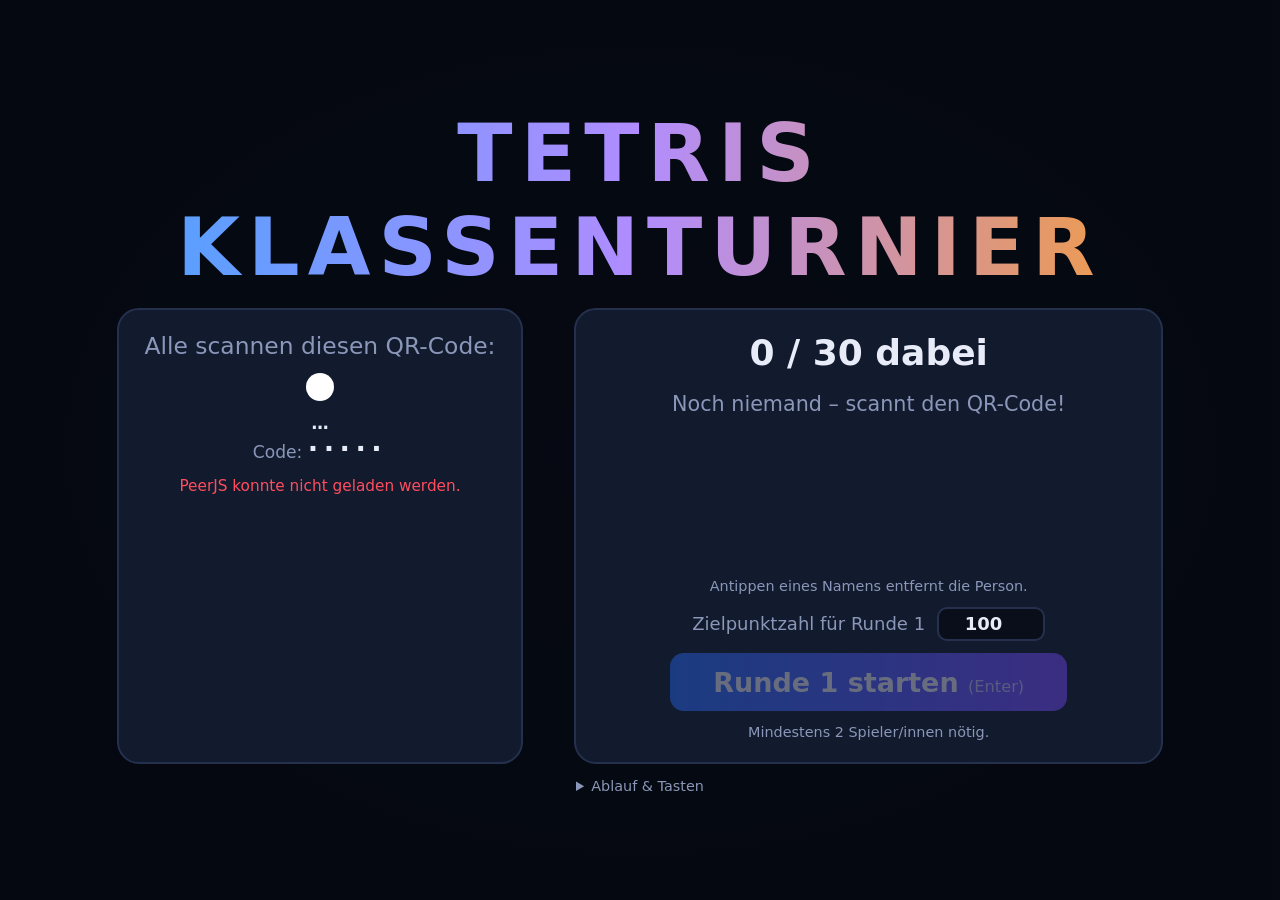
==== index.html @ 4dc6ae51 "Klassenturnier: Qualifikation fuer bis zu 30 Handys + Finale-Duell Runde 1: alle SuS scannen einen Q" ====
<!doctype html>
<html lang="de">
<head>
  <meta charset="utf-8">
  <meta name="viewport" content="width=device-width, initial-scale=1">
  <title>Tetris-Klassenturnier – Beamer</title>
  <link rel="icon" href="data:image/svg+xml,%3Csvg xmlns=%27http://www.w3.org/2000/svg%27 viewBox=%270 0 3 2%27%3E%3Cpath fill=%27%23a855f7%27 d=%27M0 1h3v1H0zM1 0h1v1H1z%27/%3E%3C/svg%3E">
  <link rel="stylesheet" href="css/host.css">
</head>
<body>
  <!-- Runde 2: Duell -->
  <main id="game" hidden>
    <section class="player" id="p0">
      <header class="pname"><span class="dot"></span><span class="name">Spieler 1</span></header>
      <canvas class="board"></canvas>
    </section>

    <aside id="center">
      <h1>FINALE</h1>
      <div id="rounds"><span id="r0">0</span><small>:</small><span id="r1">0</span></div>
      <div class="roundlabel">Runden</div>
      <div class="teacher">
        <button id="btnPause" title="Taste P">Pause</button>
        <button id="btnLobby" title="Taste Esc">Neues Spiel</button>
        <button class="btnFull" title="Taste F11">Vollbild</button>
      </div>
    </aside>

    <section class="player" id="p1">
      <header class="pname"><span class="dot"></span><span class="name">Spieler 2</span></header>
      <canvas class="board"></canvas>
    </section>
  </main>

  <!-- Runde 1: Rangliste -->
  <main id="quali" hidden>
    <header class="qhead">
      <div>
        <div class="qround">RUNDE 1</div>
        <h1 class="qtitle">Wer schafft zuerst <b class="target">100</b> Punkte?</h1>
      </div>
      <div class="qjoin">
        <div class="qcount"><b id="qPlayers">0</b> Spieler/innen</div>
        <div id="qQr" class="minqr"></div>
        <div class="code">Code <b class="roomcode">·····</b></div>
      </div>
    </header>
    <ol id="board"></ol>
    <footer class="teacher">
      <button id="btnPauseQ" title="Taste P">Pause</button>
      <button id="btnLobbyQ" title="Taste Esc">Zur Lobby</button>
      <button class="btnFull" title="Taste F11">Vollbild</button>
    </footer>
  </main>

  <!-- Lobby -->
  <div id="lobby" class="overlay">
    <h1 class="title">TETRIS <span>KLASSENTURNIER</span></h1>
    <div class="lobbygrid">
      <div class="joinbox">
        <p class="sub">Alle scannen diesen QR-Code:</p>
        <div class="qr" id="qrMain"></div>
        <p class="manual"><b id="joinUrl">…</b><br>Code: <b class="roomcode big">·····</b></p>
        <div id="netStatus" class="net">Verbinde mit dem Server …</div>
      </div>
      <div class="listbox">
        <h2><span id="count">0</span> / 30 dabei</h2>
        <ul id="chips"><li class="empty">Noch niemand – scannt den QR-Code!</li></ul>
        <p class="hint">Antippen eines Namens entfernt die Person.</p>
        <label class="target-set">Zielpunktzahl für Runde 1
          <input id="target" type="number" min="100" max="100000" step="100" value="100">
        </label>
        <button id="btnStart" class="big" disabled>Runde 1 starten <small>(Enter)</small></button>
        <p class="hint" id="startHint">Mindestens 2 Spieler/innen nötig.</p>
      </div>
    </div>
    <details class="help">
      <summary>Ablauf &amp; Tasten</summary>
      <p><b>Runde 1:</b> Alle spielen auf dem eigenen Handy. Die ersten zwei, die die Zielpunktzahl erreichen, kommen ins Finale. Wer vollläuft, beginnt mit 0 Punkten neu.</p>
      <p><b>Runde 2 (Finale):</b> Die zwei spielen am Beamer gegeneinander. Gelöschte Reihen schicken Müllzeilen zum Gegner.</p>
      <p><b>Lehrkraft:</b> Enter = Start / weiter · P = Pause · Esc = Lobby / neues Spiel · F11 = Vollbild</p>
      <p><b>Tastatur-Test im Finale:</b> Spieler 1: A / D bewegen, W drehen · Spieler 2: ← / → bewegen, ↑ drehen</p>
    </details>
    <p id="fileWarn" class="warn" hidden>Diese Seite wurde als lokale Datei geöffnet – Handys können den QR-Code so nicht nutzen. Bitte über die veröffentlichte Webadresse (z. B. GitHub Pages) öffnen.</p>
  </div>

  <!-- Runde 1 vorbei: Finalisten -->
  <div id="finalists" class="overlay" hidden>
    <div class="qround">RUNDE 1 GESCHAFFT!</div>
    <h1 class="title">FINALE</h1>
    <div class="versus">
      <div class="fname" id="f0">…</div>
      <div class="vs">vs.</div>
      <div class="fname" id="f1">…</div>
    </div>
    <button id="btnFinal" class="big">Finale starten <small>(Enter)</small></button>
    <button id="btnBackQ">Zur Lobby</button>
  </div>

  <!-- Countdown / Pause / Ergebnis -->
  <div id="banner" class="overlay banner" hidden>
    <div class="bigtext" id="bannerText"></div>
    <div class="smalltext" id="bannerSub"></div>
    <div class="btnrow" id="resultButtons" hidden>
      <button id="btnNext" class="big">Revanche <small>(Enter)</small></button>
      <button id="btnNew" class="big alt">Neues Spiel <small>(Esc)</small></button>
    </div>
  </div>

  <script src="vendor/peerjs.min.js"></script>
  <script src="vendor/qrcode.min.js"></script>
  <script src="js/tetris.js"></script>
  <script src="js/render.js"></script>
  <script src="js/host.js"></script>
</body>
</html>
---- css/host.css ----
:root {
  --bg: #0a0e1a;
  --panel: #121a2e;
  --line: #24304d;
  --text: #e8ecf8;
  --muted: #8a97b8;
  --p0: #3da5ff;
  --p1: #ff9f1c;
  --ok: #2ecc71;
  --bad: #ff4d5e;
}
* { box-sizing: border-box; }
html, body { margin: 0; height: 100%; }
body {
  background: radial-gradient(ellipse at center, #141c33 0%, var(--bg) 70%);
  color: var(--text);
  font-family: "Segoe UI", system-ui, -apple-system, Roboto, Arial, sans-serif;
  overflow: hidden;
  user-select: none;
}

/* ---------- Spielansicht ---------- */
#game {
  height: 100vh;
  width: 100vw;
  display: flex;
  align-items: center;
  justify-content: center;
  gap: 2vw;
  padding: 1.5vh 1vw;
}
.player { display: flex; flex-direction: column; align-items: center; }
.pname {
  font-size: clamp(18px, 3.4vh, 44px);
  font-weight: 800;
  margin-bottom: 1vh;
  display: flex; align-items: center; gap: .5em;
  max-width: 100%;
}
.pname .name { white-space: nowrap; overflow: hidden; text-overflow: ellipsis; max-width: 30vw; }
#p0 .pname { color: var(--p0); }
#p1 .pname { color: var(--p1); }
.dot { width: .55em; height: .55em; border-radius: 50%; background: var(--muted); flex: none; }
.dot.on { background: var(--ok); box-shadow: 0 0 10px var(--ok); }
.dot.off { background: var(--bad); }
.dot.kbd { background: #b18cff; }
canvas.board { display: block; }

#center {
  width: 15vw;
  min-width: 150px;
  display: flex; flex-direction: column; align-items: center; text-align: center;
  gap: 1.2vh;
}
#center h1 {
  margin: 0; line-height: 1; letter-spacing: .08em;
  font-size: clamp(22px, 4.5vh, 60px);
  background: linear-gradient(90deg, var(--p0), #b18cff, var(--p1));
  -webkit-background-clip: text; background-clip: text; color: transparent;
}
#center h1 span { font-size: .7em; letter-spacing: .3em; }
#rounds { font-size: clamp(36px, 10vh, 130px); font-weight: 900; line-height: 1; display: flex; gap: .25em; align-items: center; }
#r0 { color: var(--p0); } #r1 { color: var(--p1); }
#rounds small { color: var(--muted); font-size: .6em; }
.roundlabel { color: var(--muted); font-size: clamp(12px, 1.8vh, 22px); text-transform: uppercase; letter-spacing: .2em; margin-top: -1vh; }
#miniJoin { margin-top: 2vh; opacity: .9; }
#miniQr { background: #fff; padding: 6px; border-radius: 8px; display: inline-block; }
#miniQr img, #miniQr canvas { display: block; width: 11vh !important; height: 11vh !important; }
.code { color: var(--muted); font-size: clamp(12px, 1.8vh, 22px); margin-top: .5vh; }
.code b { color: var(--text); letter-spacing: .15em; }
.teacher { display: flex; flex-wrap: wrap; gap: 6px; justify-content: center; margin-top: 2vh; opacity: .35; transition: opacity .2s; }
.teacher:hover { opacity: 1; }
button {
  font: inherit; color: var(--text); background: var(--panel);
  border: 1px solid var(--line); border-radius: 8px; padding: 6px 12px; cursor: pointer;
}
button:hover { border-color: var(--muted); }
button.big {
  font-size: clamp(18px, 3vh, 34px); font-weight: 800; padding: .5em 1.6em; border-radius: 14px;
  background: linear-gradient(90deg, #2b6fff, #7b4dff); border: none;
}
button.big small { font-weight: 400; opacity: .7; font-size: .6em; }
button:disabled { opacity: .4; cursor: default; }

/* ---------- Overlays ---------- */
.overlay {
  position: fixed; inset: 0;
  display: flex; flex-direction: column; align-items: center; justify-content: center;
  background: rgba(6, 9, 18, .94);
  padding: 2vh 2vw; gap: 1.6vh; text-align: center;
}
.overlay[hidden] { display: none; }
.title { margin: 0; font-size: clamp(36px, 9vh, 120px); letter-spacing: .1em; font-weight: 900;
  background: linear-gradient(90deg, var(--p0), #b18cff, var(--p1));
  -webkit-background-clip: text; background-clip: text; color: transparent; }
.sub { margin: 0; font-size: clamp(16px, 2.6vh, 32px); color: var(--muted); }
.manual { margin: 0; color: var(--muted); font-size: clamp(13px, 1.9vh, 22px); }
.manual b { color: var(--text); }
.net { font-size: clamp(12px, 1.7vh, 20px); color: var(--muted); }
.net.ok { color: var(--ok); } .net.err { color: var(--bad); }
.hint { margin: 0; color: var(--muted); font-size: clamp(12px, 1.6vh, 18px); }
.help { color: var(--muted); font-size: clamp(12px, 1.6vh, 18px); max-width: 70vw; text-align: left; }
.help summary { cursor: pointer; text-align: center; }
.warn { color: #ffd166; max-width: 60vw; margin: 0; }

.banner { background: rgba(6, 9, 18, .55); pointer-events: none; }
.banner button { pointer-events: auto; }
.bigtext { font-size: clamp(48px, 16vh, 220px); font-weight: 900; text-shadow: 0 6px 30px rgba(0,0,0,.8); line-height: 1.05; }
.smalltext { font-size: clamp(18px, 4vh, 54px); font-weight: 700; color: var(--text); text-shadow: 0 3px 16px rgba(0,0,0,.9); }
.banner.result { background: rgba(6, 9, 18, .8); }

main[hidden] { display: none !important; }
#center h1 { font-size: clamp(26px, 6vh, 80px); }

/* ---------- Lobby ---------- */
.lobbygrid { display: flex; gap: 4vw; align-items: stretch; justify-content: center; max-width: 94vw; }
.joinbox, .listbox {
  background: var(--panel); border: 2px solid var(--line); border-radius: 22px;
  padding: 2.4vh 2vw; display: flex; flex-direction: column; align-items: center; gap: 1.4vh;
}
.listbox { width: min(46vw, 760px); }
.qr { background: #fff; padding: 14px; border-radius: 14px; }
.qr img, .qr canvas { display: block; width: 40vh !important; height: 40vh !important; }
.roomcode.big { font-size: 1.6em; letter-spacing: .2em; }
.listbox h2 { margin: 0; font-size: clamp(22px, 4vh, 48px); }
#chips {
  list-style: none; margin: 0; padding: 0; display: flex; flex-wrap: wrap; gap: 8px; justify-content: center;
  align-content: flex-start; flex: 1; min-height: 20vh; max-height: 40vh; overflow: auto;
}
#chips li {
  background: #1d2b52; border: 1px solid #2f4275; border-radius: 999px; padding: .3em .9em;
  font-size: clamp(14px, 2.3vh, 28px); font-weight: 700; cursor: pointer; animation: pop .25s;
}
#chips li:hover { background: #5a1520; border-color: var(--bad); text-decoration: line-through; }
#chips li.off { opacity: .45; }
#chips li.empty { background: none; border: none; color: var(--muted); font-weight: 400; cursor: default; text-decoration: none; }
@keyframes pop { from { transform: scale(.6); opacity: 0; } to { transform: none; opacity: 1; } }
.target-set { display: flex; align-items: center; gap: 12px; color: var(--muted); font-size: clamp(14px, 2vh, 22px); }
.target-set input {
  font: inherit; font-weight: 800; width: 6em; padding: .25em .5em; border-radius: 10px;
  border: 2px solid var(--line); background: var(--bg); color: var(--text); text-align: center;
}

/* ---------- Runde 1 ---------- */
#quali { height: 100vh; display: flex; flex-direction: column; padding: 2.5vh 3vw; gap: 2vh; }
.qhead { display: flex; justify-content: space-between; align-items: center; gap: 2vw; }
.qround { color: var(--muted); font-weight: 800; letter-spacing: .3em; font-size: clamp(14px, 2.4vh, 30px); }
.qtitle { margin: .2em 0 0; font-size: clamp(26px, 5.5vh, 72px); }
.qtitle b { color: #facc15; }
.qjoin { display: flex; align-items: center; gap: 1.2vw; color: var(--muted); font-size: clamp(13px, 2vh, 24px); }
.qcount b { color: var(--text); font-size: 1.4em; }
.minqr { background: #fff; padding: 5px; border-radius: 8px; }
.minqr img, .minqr canvas { display: block; width: 10vh !important; height: 10vh !important; }
#board {
  list-style: none; margin: 0; padding: 0; flex: 1; min-height: 0;
  display: grid; grid-auto-flow: column; grid-template-rows: repeat(var(--rows, 10), 1fr); gap: 1vh 2vw;
  grid-template-columns: repeat(var(--cols, 1), 1fr);
}
#board li {
  position: relative; display: flex; align-items: center; gap: .6em; min-height: 0;
  background: var(--panel); border: 2px solid var(--line); border-radius: 12px; overflow: hidden;
  padding: 0 .8em; font-size: var(--fs, 3vh); font-weight: 800;
}
#board .bar { position: absolute; inset: 0 auto 0 0; background: linear-gradient(90deg, rgba(61,165,255,.25), rgba(177,140,255,.4)); transition: width .4s; }
#board .rank, #board .nm, #board .pts { position: relative; }
#board .rank { color: var(--muted); width: 2.2em; text-align: right; flex: none; }
#board .nm { flex: 1; white-space: nowrap; overflow: hidden; text-overflow: ellipsis; }
#board .pts { font-variant-numeric: tabular-nums; }
#board li.q { border-color: #facc15; }
#board li.q .bar { background: linear-gradient(90deg, rgba(250,204,21,.35), rgba(250,204,21,.55)); }
#board li.off .nm { opacity: .45; }
#board li.bump { animation: bump .5s; }
@keyframes bump { 0% { transform: scale(1.04); border-color: #fff; } 100% { transform: none; } }
#quali .teacher { margin: 0; justify-content: flex-end; }

/* ---------- Finalisten ---------- */
.versus { display: flex; align-items: center; gap: 4vw; margin: 3vh 0; }
.fname { font-size: clamp(40px, 11vh, 150px); font-weight: 900; animation: pop .6s; }
#f0 { color: var(--p0); } #f1 { color: var(--p1); }
.vs { font-size: clamp(24px, 6vh, 80px); color: var(--muted); font-weight: 800; }
.btnrow { display: flex; gap: 2vw; }
button.big.alt { background: var(--panel); border: 2px solid var(--line); }
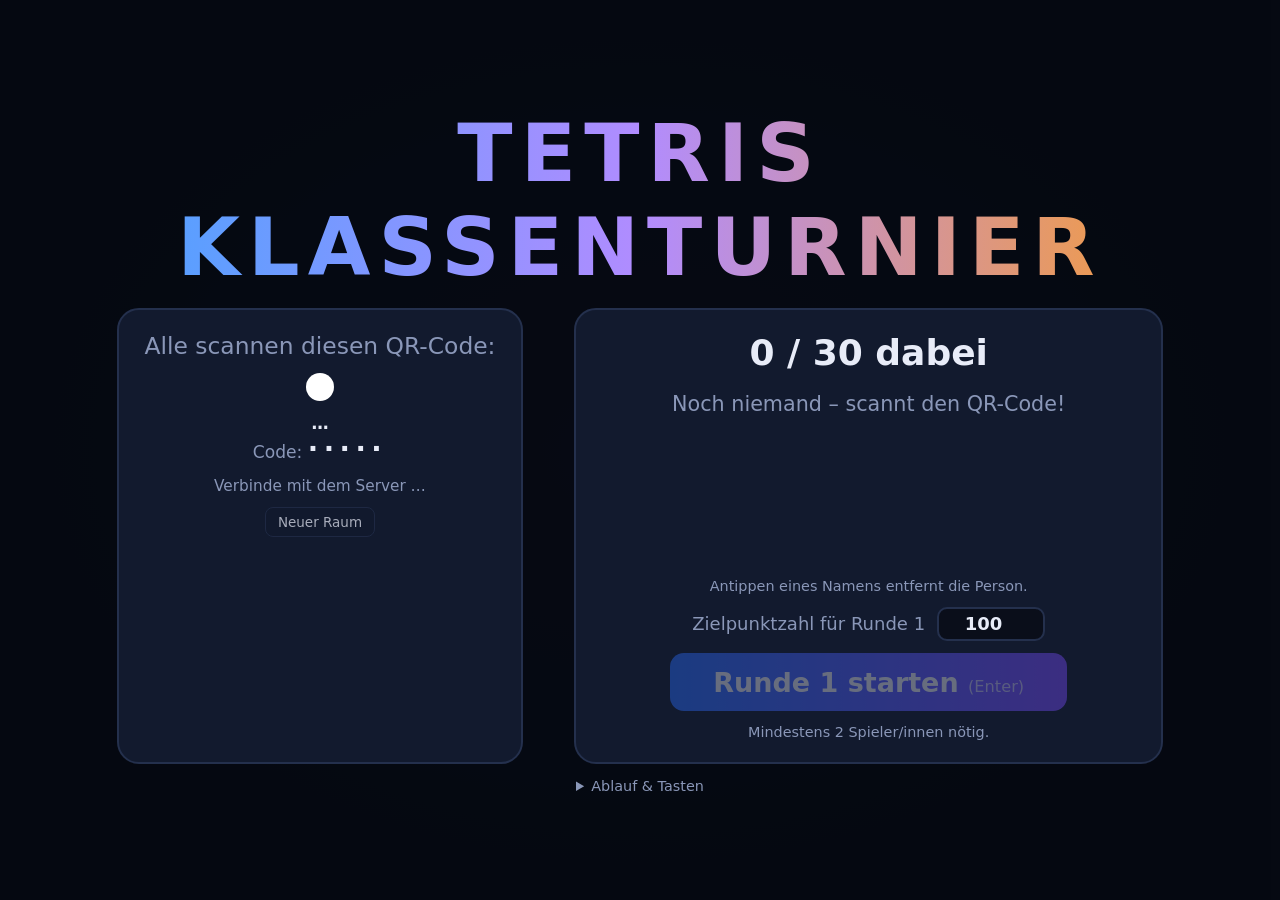
==== commit 93b68632: "Verbindung ueber MQTT-Nachrichtenserver statt WebRTC Im Schulnetz kamen nur wenige Handys in den Rau" ====
--- a/index.html
+++ b/index.html
@@ -62,6 +62,7 @@
         <div class="qr" id="qrMain"></div>
         <p class="manual"><b id="joinUrl">…</b><br>Code: <b class="roomcode big">·····</b></p>
         <div id="netStatus" class="net">Verbinde mit dem Server …</div>
+        <button id="btnNewRoom" class="small" title="Neuen Raumcode erzeugen">Neuer Raum</button>
       </div>
       <div class="listbox">
         <h2><span id="count">0</span> / 30 dabei</h2>
@@ -79,7 +80,8 @@
       <p><b>Runde 1:</b> Alle spielen auf dem eigenen Handy. Die ersten zwei, die die Zielpunktzahl erreichen, kommen ins Finale. Wer vollläuft, beginnt mit 0 Punkten neu.</p>
       <p><b>Runde 2 (Finale):</b> Die zwei spielen am Beamer gegeneinander. Gelöschte Reihen schicken Müllzeilen zum Gegner.</p>
       <p><b>Lehrkraft:</b> Enter = Start / weiter · P = Pause · Esc = Lobby / neues Spiel · F11 = Vollbild</p>
-      <p><b>Tastatur-Test im Finale:</b> Spieler 1: A / D bewegen, W drehen · Spieler 2: ← / → bewegen, ↑ drehen</p>
+      <p><b>Handy:</b> ◀ ▶ bewegen · ↻ drehen · Tippen in die Bildschirmmitte = Stein sofort fallen lassen</p>
+      <p><b>Tastatur-Test im Finale:</b> Spieler 1: A / D bewegen, W drehen, S fallen lassen · Spieler 2: ← / → bewegen, ↑ drehen, ↓ fallen lassen</p>
     </details>
     <p id="fileWarn" class="warn" hidden>Diese Seite wurde als lokale Datei geöffnet – Handys können den QR-Code so nicht nutzen. Bitte über die veröffentlichte Webadresse (z. B. GitHub Pages) öffnen.</p>
   </div>
@@ -107,10 +109,11 @@
     </div>
   </div>
 
-  <script src="vendor/peerjs.min.js"></script>
+  <script src="vendor/mqtt.min.js"></script>
   <script src="vendor/qrcode.min.js"></script>
   <script src="js/tetris.js"></script>
   <script src="js/render.js"></script>
+  <script src="js/net.js"></script>
   <script src="js/host.js"></script>
 </body>
 </html>
--- a/css/host.css
+++ b/css/host.css
@@ -180,3 +180,4 @@
 .vs { font-size: clamp(24px, 6vh, 80px); color: var(--muted); font-weight: 800; }
 .btnrow { display: flex; gap: 2vw; }
 button.big.alt { background: var(--panel); border: 2px solid var(--line); }
+#btnNewRoom { font-size: clamp(11px, 1.5vh, 16px); opacity: .7; }
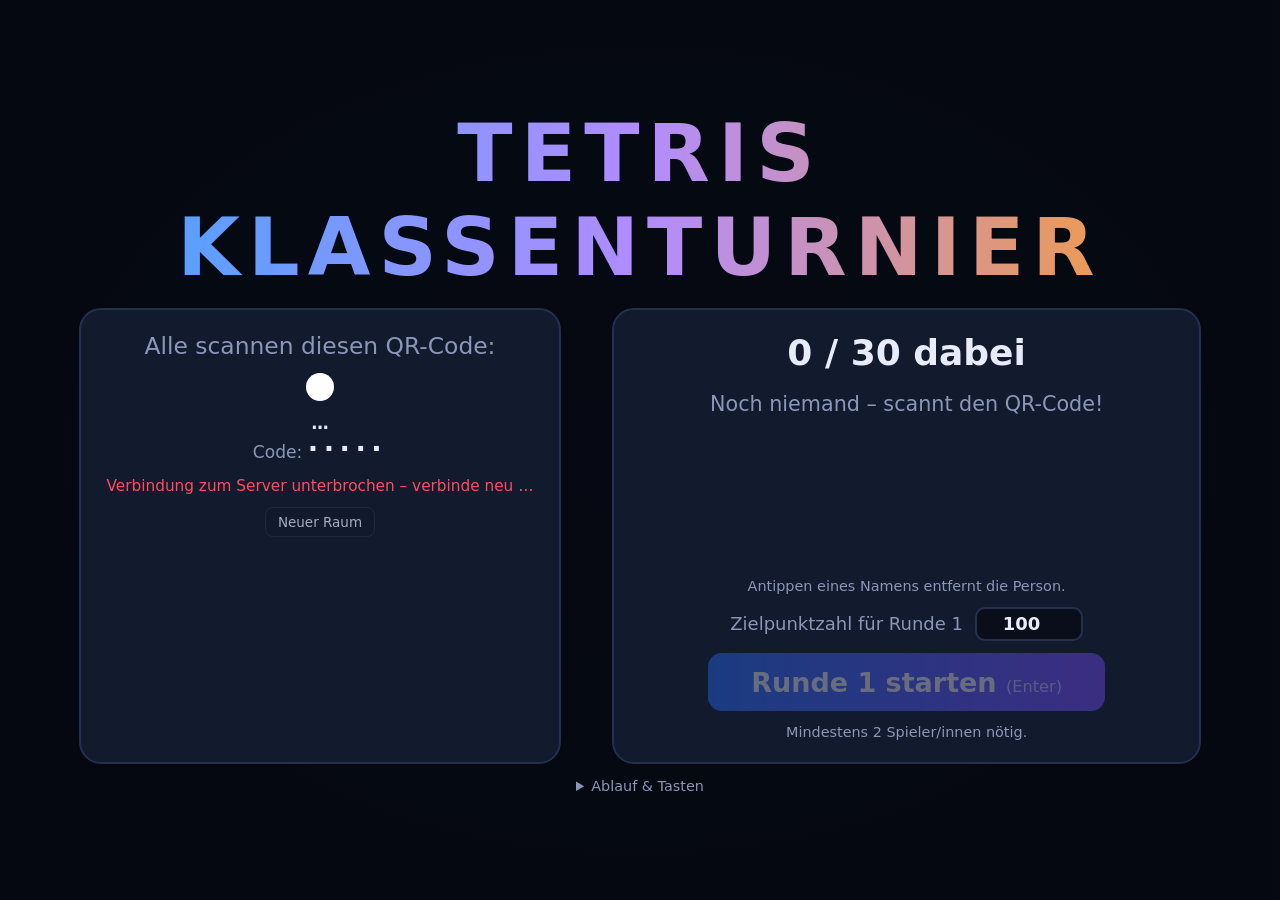
==== commit 0f327483: "Eigener Verbindungsdienst auf Cloudflare statt oeffentlichem MQTT-Server Beim letzten Einsatz kamen " ====
--- a/index.html
+++ b/index.html
@@ -109,7 +109,6 @@
     </div>
   </div>
 
-  <script src="vendor/mqtt.min.js"></script>
   <script src="vendor/qrcode.min.js"></script>
   <script src="js/tetris.js"></script>
   <script src="js/render.js"></script>
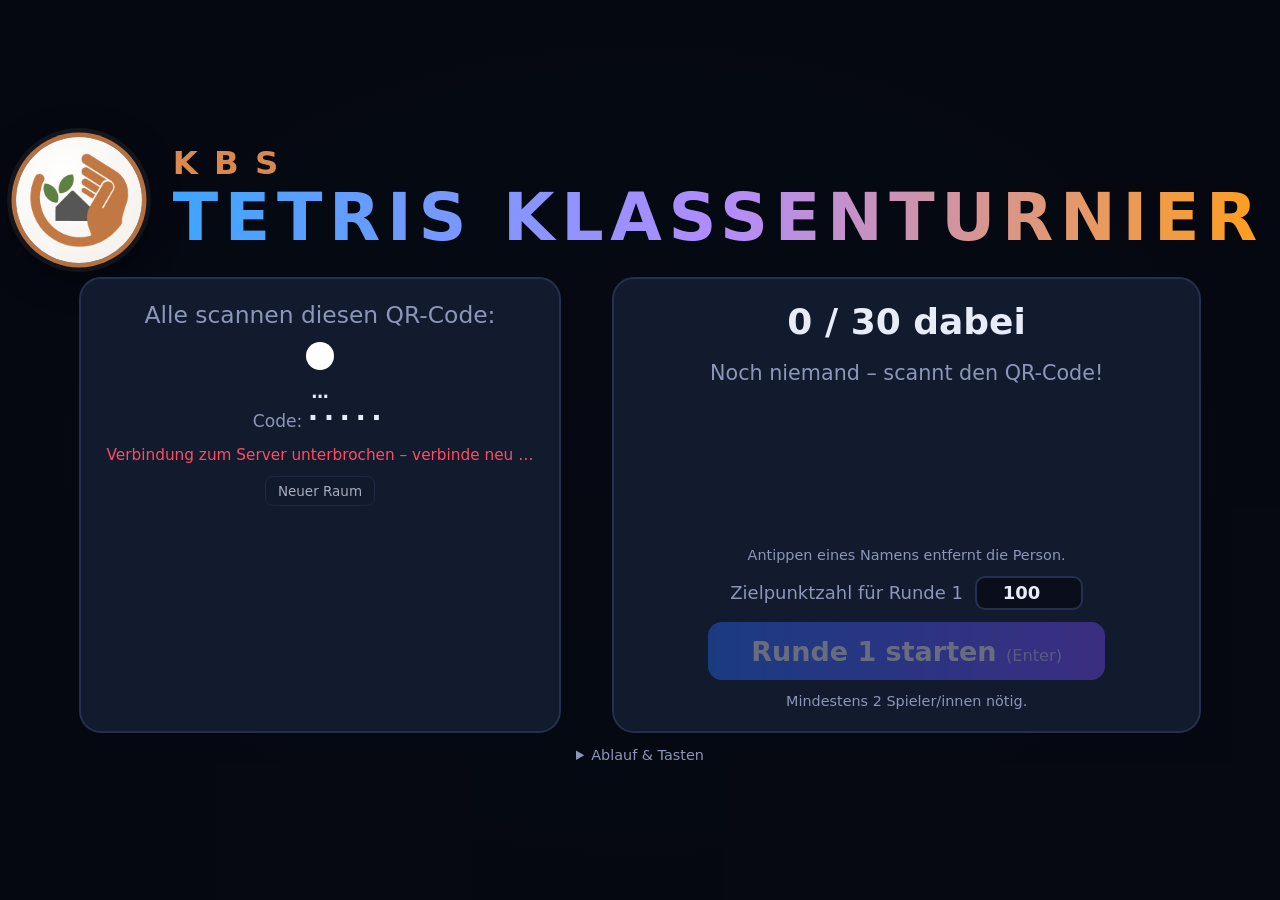
==== commit 7e3980b2: "Schullogo und neuer Name: KBS TETRIS KLASSENTURNIER Logo als runde, helle Plakette (damit das graue " ====
--- a/index.html
+++ b/index.html
@@ -3,8 +3,8 @@
 <head>
   <meta charset="utf-8">
   <meta name="viewport" content="width=device-width, initial-scale=1">
-  <title>Tetris-Klassenturnier – Beamer</title>
-  <link rel="icon" href="data:image/svg+xml,%3Csvg xmlns=%27http://www.w3.org/2000/svg%27 viewBox=%270 0 3 2%27%3E%3Cpath fill=%27%23a855f7%27 d=%27M0 1h3v1H0zM1 0h1v1H1z%27/%3E%3C/svg%3E">
+  <title>KBS Tetris-Klassenturnier – Beamer</title>
+  <link rel="icon" type="image/png" href="img/kbs-logo.png">
   <link rel="stylesheet" href="css/host.css">
 </head>
 <body>
@@ -16,6 +16,7 @@
     </section>
 
     <aside id="center">
+      <img class="badge sm" src="img/kbs-logo.png" alt="Schullogo">
       <h1>FINALE</h1>
       <div id="rounds"><span id="r0">0</span><small>:</small><span id="r1">0</span></div>
       <div class="roundlabel">Runden</div>
@@ -36,7 +37,7 @@
   <main id="quali" hidden>
     <header class="qhead">
       <div>
-        <div class="qround">RUNDE 1</div>
+        <div class="qround"><img class="badge xs" src="img/kbs-logo.png" alt="">KBS · RUNDE 1</div>
         <h1 class="qtitle">Wer schafft zuerst <b class="target">100</b> Punkte?</h1>
       </div>
       <div class="qjoin">
@@ -55,7 +56,13 @@
 
   <!-- Lobby -->
   <div id="lobby" class="overlay">
-    <h1 class="title">TETRIS <span>KLASSENTURNIER</span></h1>
+    <header class="brand">
+      <img class="badge" src="img/kbs-logo.png" alt="Logo der KBS">
+      <div class="brandtext">
+        <div class="kbs">KBS</div>
+        <h1 class="title">TETRIS <span>KLASSENTURNIER</span></h1>
+      </div>
+    </header>
     <div class="lobbygrid">
       <div class="joinbox">
         <p class="sub">Alle scannen diesen QR-Code:</p>
@@ -88,6 +95,7 @@
 
   <!-- Runde 1 vorbei: Finalisten -->
   <div id="finalists" class="overlay" hidden>
+    <img class="badge md" src="img/kbs-logo.png" alt="Schullogo">
     <div class="qround">RUNDE 1 GESCHAFFT!</div>
     <h1 class="title">FINALE</h1>
     <div class="versus">
--- a/css/host.css
+++ b/css/host.css
@@ -181,3 +181,26 @@
 .btnrow { display: flex; gap: 2vw; }
 button.big.alt { background: var(--panel); border: 2px solid var(--line); }
 #btnNewRoom { font-size: clamp(11px, 1.5vh, 16px); opacity: .7; }
+
+/* ---------- Schullogo (KBS) ---------- */
+.badge {
+  display: block; flex: none;
+  width: 14vh; height: 14vh; object-fit: contain;
+  padding: 1.4vh; border-radius: 50%;
+  background: radial-gradient(circle at 35% 30%, #ffffff 0%, #f3efe9 100%);
+  box-shadow: 0 0 0 .5vh rgba(201, 124, 69, .9), 0 0 0 1vh rgba(255, 255, 255, .06), 0 1vh 4vh rgba(0, 0, 0, .55);
+  animation: pop .6s;
+}
+.badge.md { width: 11vh; height: 11vh; }
+.badge.sm { width: 8vh; height: 8vh; padding: .9vh; box-shadow: 0 0 0 .35vh rgba(201, 124, 69, .9), 0 .6vh 2vh rgba(0, 0, 0, .5); }
+.badge.xs {
+  display: inline-block; vertical-align: middle; width: 4.6vh; height: 4.6vh; padding: .5vh; margin-right: .8vw;
+  box-shadow: 0 0 0 .25vh rgba(201, 124, 69, .9);
+}
+.brand { display: flex; align-items: center; gap: 2.4vw; }
+.brandtext { display: flex; flex-direction: column; align-items: flex-start; text-align: left; }
+.brand .kbs {
+  color: #d9894f; font-weight: 900; letter-spacing: .5em;
+  font-size: clamp(18px, 3.6vh, 46px); line-height: 1; margin-bottom: .4vh;
+}
+.brand .title { font-size: clamp(30px, 7.4vh, 100px); line-height: 1.05; white-space: nowrap; }
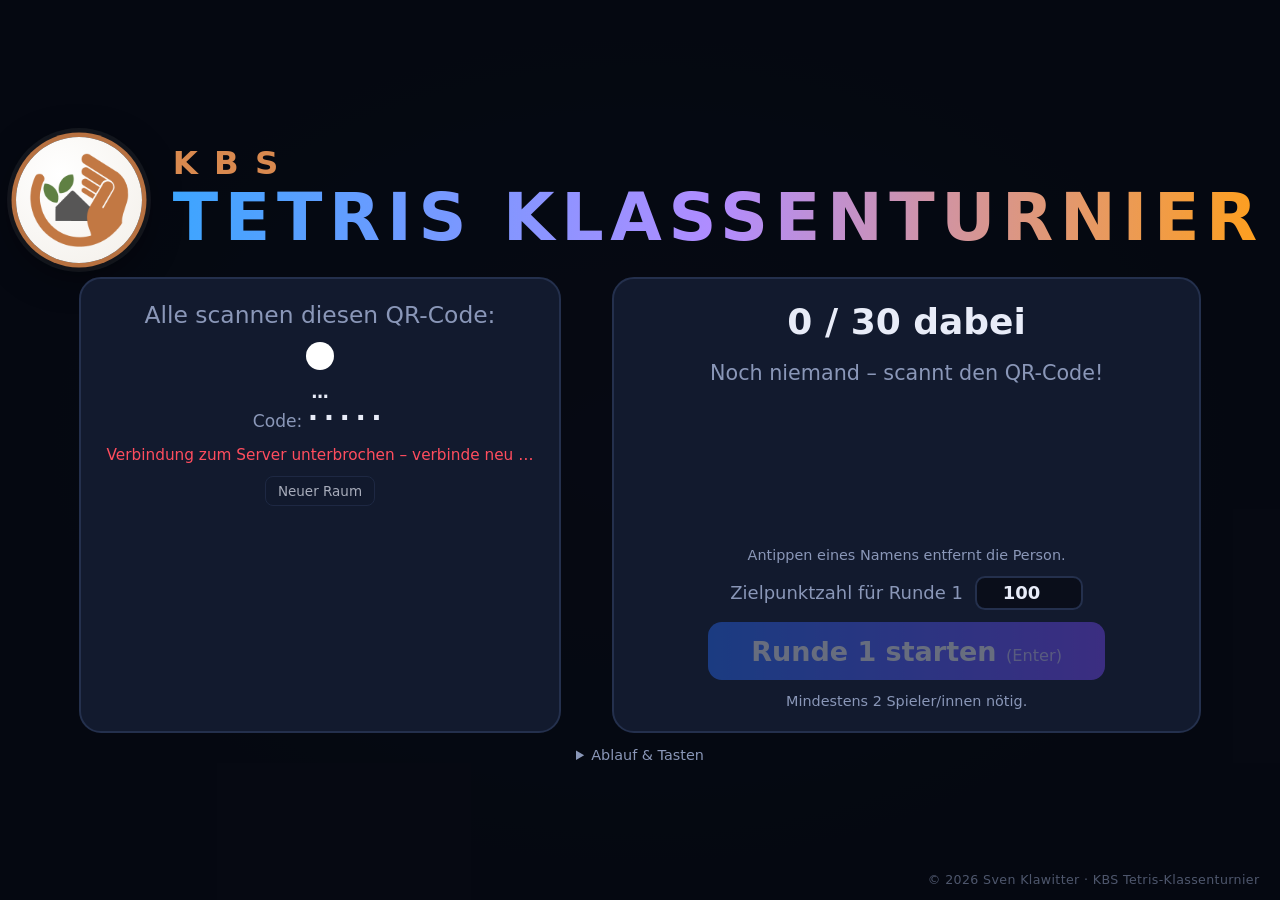
==== commit e96ef9b3: "Urhebervermerk (c) 2026 Sven Klawitter; Raum-Code-Feld bei QR-Link ausblenden - Dezenter Vermerk unt" ====
--- a/index.html
+++ b/index.html
@@ -3,6 +3,7 @@
 <head>
   <meta charset="utf-8">
   <meta name="viewport" content="width=device-width, initial-scale=1">
+  <meta name="author" content="Sven Klawitter">
   <title>KBS Tetris-Klassenturnier – Beamer</title>
   <link rel="icon" type="image/png" href="img/kbs-logo.png">
   <link rel="stylesheet" href="css/host.css">
@@ -90,6 +91,7 @@
       <p><b>Handy:</b> ◀ ▶ bewegen · ↻ drehen · Tippen in die Bildschirmmitte = Stein sofort fallen lassen</p>
       <p><b>Tastatur-Test im Finale:</b> Spieler 1: A / D bewegen, W drehen, S fallen lassen · Spieler 2: ← / → bewegen, ↑ drehen, ↓ fallen lassen</p>
     </details>
+    <footer class="credit">© 2026 Sven Klawitter · KBS Tetris-Klassenturnier</footer>
     <p id="fileWarn" class="warn" hidden>Diese Seite wurde als lokale Datei geöffnet – Handys können den QR-Code so nicht nutzen. Bitte über die veröffentlichte Webadresse (z. B. GitHub Pages) öffnen.</p>
   </div>
 
--- a/css/host.css
+++ b/css/host.css
@@ -204,3 +204,9 @@
   font-size: clamp(18px, 3.6vh, 46px); line-height: 1; margin-bottom: .4vh;
 }
 .brand .title { font-size: clamp(30px, 7.4vh, 100px); line-height: 1.05; white-space: nowrap; }
+
+/* Urhebervermerk (nur in der Lobby) */
+.credit {
+  position: absolute; right: 1.6vw; bottom: 1.4vh;
+  color: var(--muted); opacity: .55; font-size: clamp(10px, 1.4vh, 16px); letter-spacing: .03em;
+}
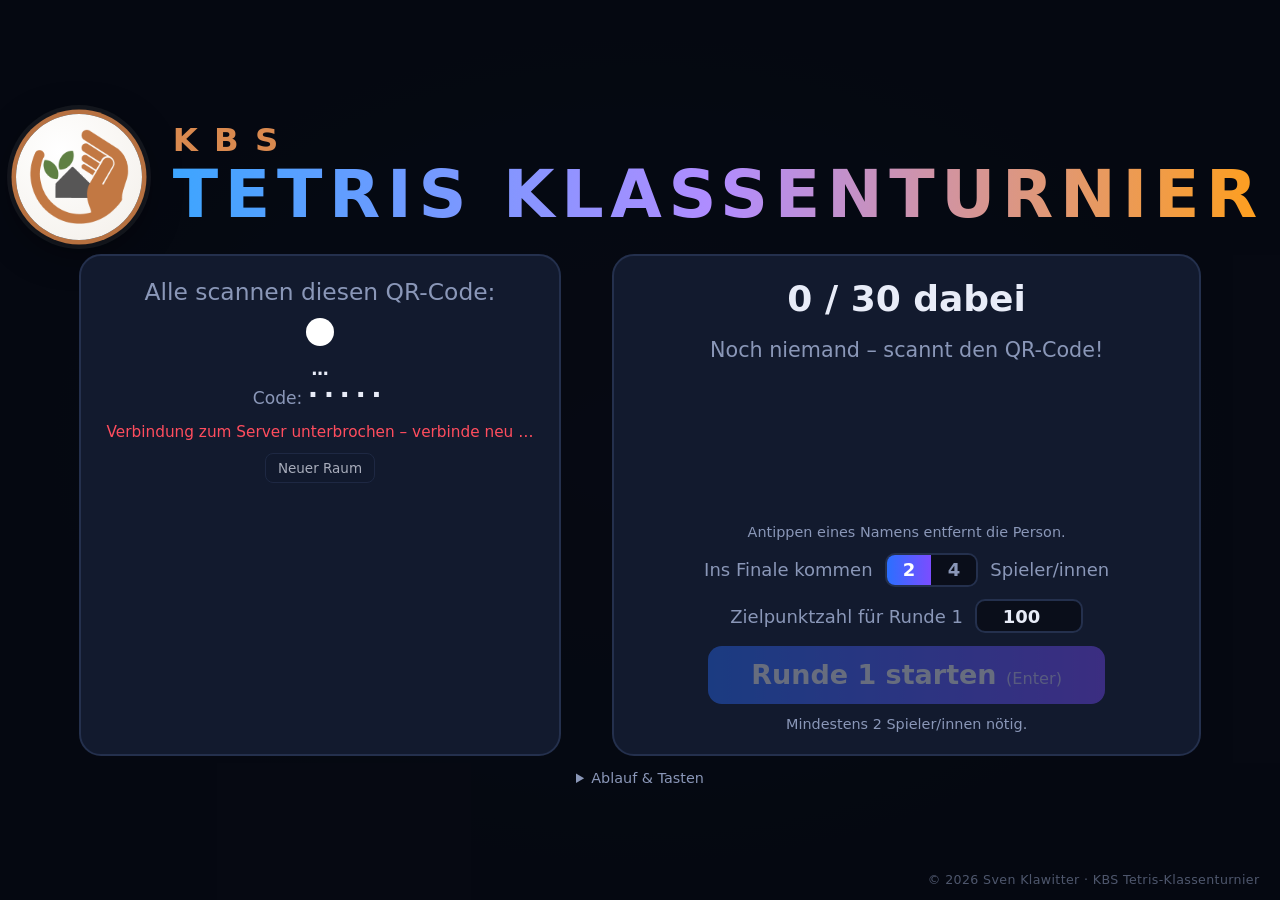
==== commit df6558e2: "Finale wahlweise mit 2 oder 4 Spieler/innen - Lobby: Umschalter 'Ins Finale kommen 2 / 4'; Runde 1 e" ====
--- a/index.html
+++ b/index.html
@@ -11,27 +11,19 @@
 <body>
   <!-- Runde 2: Duell -->
   <main id="game" hidden>
-    <section class="player" id="p0">
-      <header class="pname"><span class="dot"></span><span class="name">Spieler 1</span></header>
-      <canvas class="board"></canvas>
-    </section>
-
     <aside id="center">
       <img class="badge sm" src="img/kbs-logo.png" alt="Schullogo">
       <h1>FINALE</h1>
       <div id="rounds"><span id="r0">0</span><small>:</small><span id="r1">0</span></div>
       <div class="roundlabel">Runden</div>
+      <ul id="wins"></ul>
       <div class="teacher">
         <button id="btnPause" title="Taste P">Pause</button>
         <button id="btnLobby" title="Taste Esc">Neues Spiel</button>
         <button class="btnFull" title="Taste F11">Vollbild</button>
       </div>
     </aside>
-
-    <section class="player" id="p1">
-      <header class="pname"><span class="dot"></span><span class="name">Spieler 2</span></header>
-      <canvas class="board"></canvas>
-    </section>
+    <!-- Spielerfelder werden je nach Finalgröße (2 oder 4) per JavaScript eingefügt -->
   </main>
 
   <!-- Runde 1: Rangliste -->
@@ -40,6 +32,7 @@
       <div>
         <div class="qround"><img class="badge xs" src="img/kbs-logo.png" alt="">KBS · RUNDE 1</div>
         <h1 class="qtitle">Wer schafft zuerst <b class="target">100</b> Punkte?</h1>
+        <div class="qsub">Die ersten <b class="fsize">2</b> kommen ins Finale.</div>
       </div>
       <div class="qjoin">
         <div class="qcount"><b id="qPlayers">0</b> Spieler/innen</div>
@@ -76,6 +69,12 @@
         <h2><span id="count">0</span> / 30 dabei</h2>
         <ul id="chips"><li class="empty">Noch niemand – scannt den QR-Code!</li></ul>
         <p class="hint">Antippen eines Namens entfernt die Person.</p>
+        <div class="target-set">Ins Finale kommen
+          <div class="seg" id="finalSize">
+            <button data-n="2" class="on">2</button><button data-n="4">4</button>
+          </div>
+          Spieler/innen
+        </div>
         <label class="target-set">Zielpunktzahl für Runde 1
           <input id="target" type="number" min="100" max="100000" step="100" value="100">
         </label>
@@ -85,8 +84,8 @@
     </div>
     <details class="help">
       <summary>Ablauf &amp; Tasten</summary>
-      <p><b>Runde 1:</b> Alle spielen auf dem eigenen Handy. Die ersten zwei, die die Zielpunktzahl erreichen, kommen ins Finale. Wer vollläuft, beginnt mit 0 Punkten neu.</p>
-      <p><b>Runde 2 (Finale):</b> Die zwei spielen am Beamer gegeneinander. Gelöschte Reihen schicken Müllzeilen zum Gegner.</p>
+      <p><b>Runde 1:</b> Alle spielen auf dem eigenen Handy. Die ersten 2 bzw. 4 (einstellbar), die die Zielpunktzahl erreichen, kommen ins Finale. Wer vollläuft, beginnt mit 0 Punkten neu.</p>
+      <p><b>Runde 2 (Finale):</b> Die Finalisten spielen am Beamer gegeneinander. Gelöschte Reihen schicken Müllzeilen zum Gegner – bei 4 reihum. Wer zuletzt übrig ist, gewinnt.</p>
       <p><b>Lehrkraft:</b> Enter = Start / weiter · P = Pause · Esc = Lobby / neues Spiel · F11 = Vollbild</p>
       <p><b>Handy:</b> ◀ ▶ bewegen · ↻ drehen · Tippen in die Bildschirmmitte = Stein sofort fallen lassen</p>
       <p><b>Tastatur-Test im Finale:</b> Spieler 1: A / D bewegen, W drehen, S fallen lassen · Spieler 2: ← / → bewegen, ↑ drehen, ↓ fallen lassen</p>
@@ -100,11 +99,7 @@
     <img class="badge md" src="img/kbs-logo.png" alt="Schullogo">
     <div class="qround">RUNDE 1 GESCHAFFT!</div>
     <h1 class="title">FINALE</h1>
-    <div class="versus">
-      <div class="fname" id="f0">…</div>
-      <div class="vs">vs.</div>
-      <div class="fname" id="f1">…</div>
-    </div>
+    <div class="versus" id="versus"></div>
     <button id="btnFinal" class="big">Finale starten <small>(Enter)</small></button>
     <button id="btnBackQ">Zur Lobby</button>
   </div>
@@ -113,6 +108,7 @@
   <div id="banner" class="overlay banner" hidden>
     <div class="bigtext" id="bannerText"></div>
     <div class="smalltext" id="bannerSub"></div>
+    <div class="btnrow" id="dropButtons" hidden></div>
     <div class="btnrow" id="resultButtons" hidden>
       <button id="btnNext" class="big">Revanche <small>(Enter)</small></button>
       <button id="btnNew" class="big alt">Neues Spiel <small>(Esc)</small></button>
--- a/css/host.css
+++ b/css/host.css
@@ -210,3 +210,42 @@
   position: absolute; right: 1.6vw; bottom: 1.4vh;
   color: var(--muted); opacity: .55; font-size: clamp(10px, 1.4vh, 16px); letter-spacing: .03em;
 }
+
+/* ---------- Finale mit 2 oder 4 Spieler/innen ---------- */
+.player { order: 2; }
+.player:first-of-type { order: 0; }
+#center { order: 1; }
+.player .pname { color: var(--pc, var(--text)); }
+#wins { display: none; }
+
+.seg { display: inline-flex; border: 2px solid var(--line); border-radius: 10px; overflow: hidden; }
+.seg button { border: 0; border-radius: 0; padding: .25em .9em; font-weight: 800; background: var(--bg); color: var(--muted); }
+.seg button.on { background: linear-gradient(90deg, #2b6fff, #7b4dff); color: #fff; }
+.qsub { color: var(--muted); font-size: clamp(14px, 2.4vh, 30px); margin-top: .4vh; }
+.qsub b { color: var(--text); }
+
+/* 4 Felder: Kopfleiste oben, Felder nebeneinander */
+#game.four { flex-wrap: wrap; align-content: center; gap: 1.2vh 1.4vw; padding-top: 1vh; }
+#game.four #center {
+  order: -1; width: 100%; min-width: 0; flex-direction: row; justify-content: center; gap: 2vw;
+}
+#game.four .player { order: 1; }
+#game.four #center h1 { font-size: clamp(22px, 4.6vh, 60px); }
+#game.four #rounds, #game.four .roundlabel { display: none; }
+#game.four .teacher { margin: 0; }
+#game.four .badge.sm { width: 6vh; height: 6vh; }
+#game.four #wins {
+  display: flex; gap: 1.4vw; list-style: none; margin: 0; padding: 0;
+  font-size: clamp(13px, 2.2vh, 28px); font-weight: 800;
+}
+#wins li { display: flex; align-items: center; gap: .4em; white-space: nowrap; }
+#wins .w { color: var(--muted); }
+#game.four .pname { font-size: clamp(14px, 2.8vh, 36px); margin-bottom: .5vh; }
+#game.four .pname .name { max-width: 20vw; }
+
+.versus.four { display: grid; grid-template-columns: 1fr 1fr; gap: 1.5vh 6vw; }
+.versus.four .fname { font-size: clamp(30px, 7.5vh, 100px); text-align: center; }
+#dropButtons button { font-size: clamp(14px, 2.2vh, 26px); }
+
+/* ausgeblendete Button-Reihen wirklich verstecken */
+.btnrow[hidden] { display: none; }
